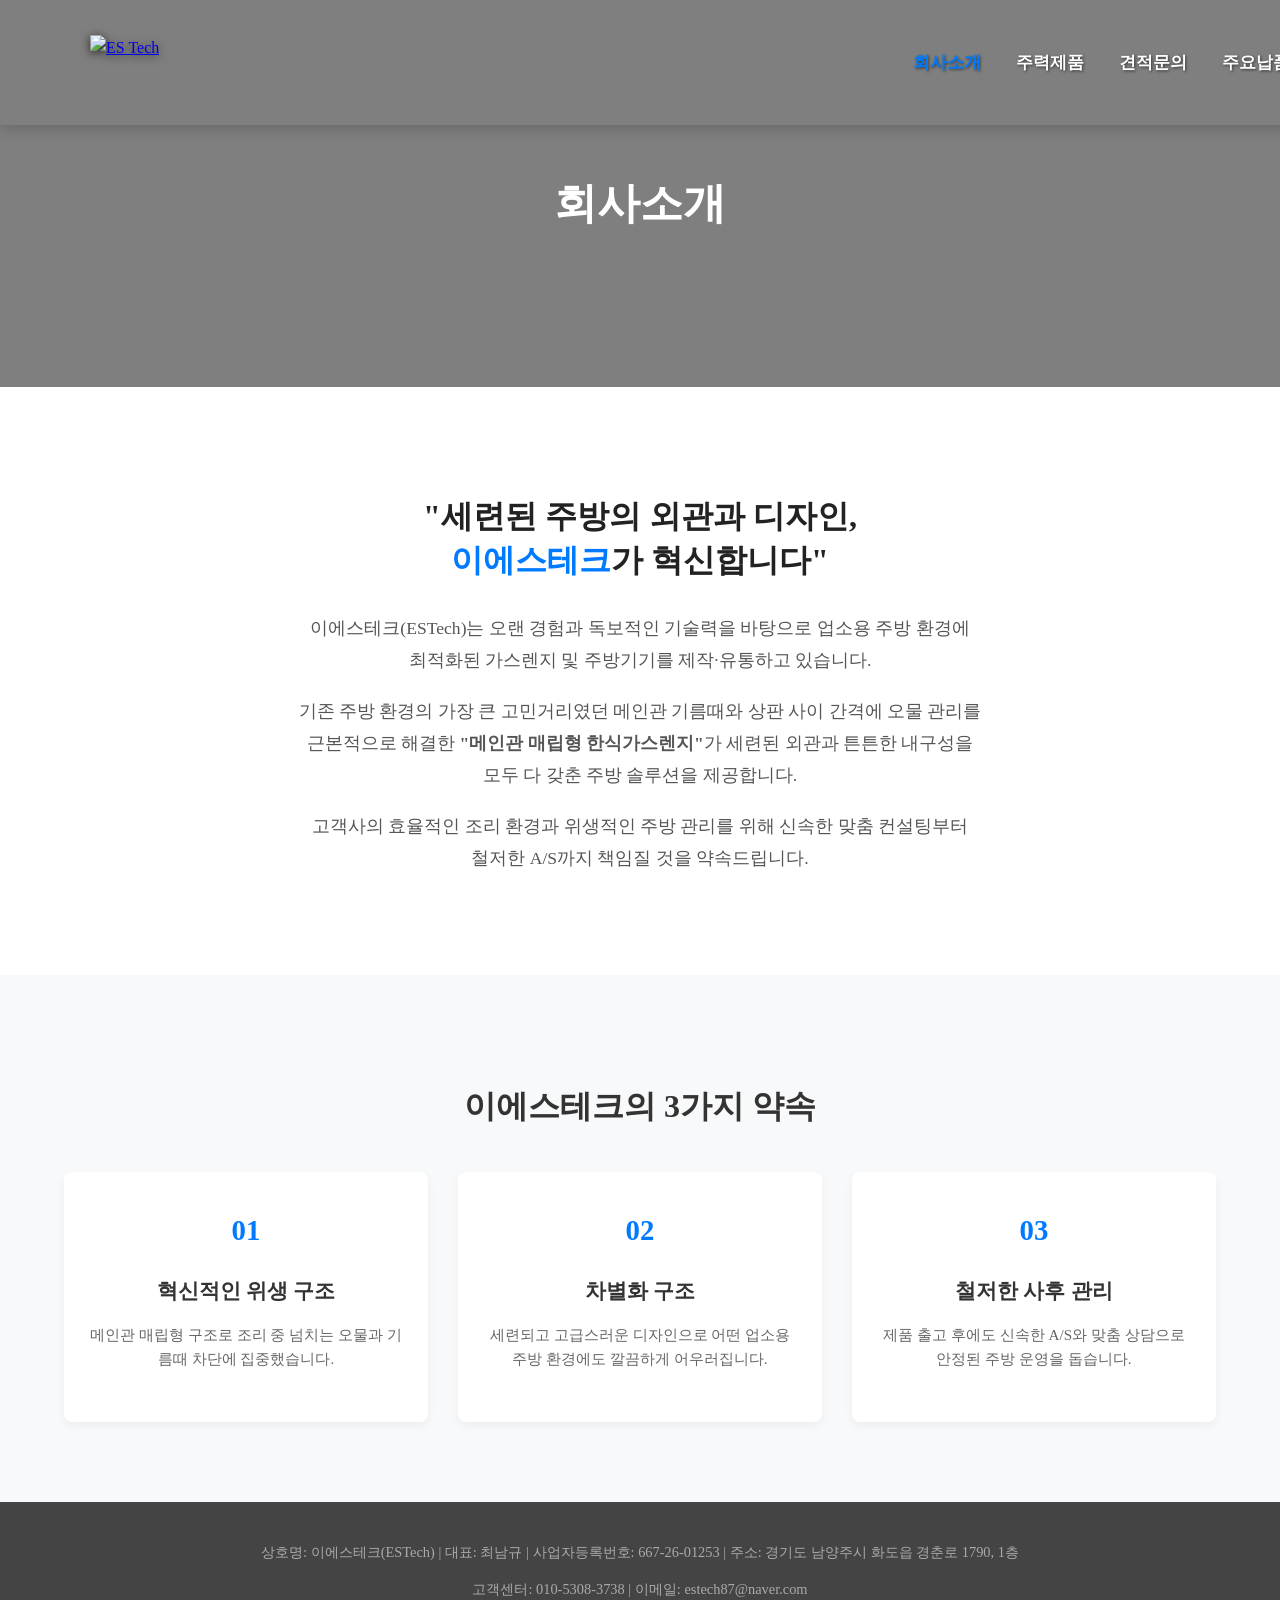
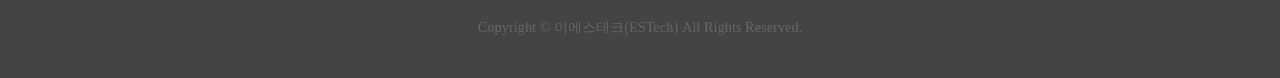
==== company.html @ 54894abc "Add files via upload" ====
<!DOCTYPE html>
<html lang="ko">
<head>
    <meta charset="UTF-8">
    <meta name="viewport" content="width=device-width, initial-scale=1.0">
    <title>회사소개 | 이에스테크(ESTech)</title>
    <meta name="description" content="업소용 주방기기 전문 기업 이에스테크입니다. 메인관 매립형 한식가스렌지 제작 및 맞춤 유통.">
    <link rel="stylesheet" href="style.css">
</head>
<body>

    <!-- 상단 헤더 (로고 + 메뉴) -->
    <header class="header sub-header">
        <div class="nav-container">
            <div class="logo">
                <a href="index.html"><img src="images/logo.png" alt="ES Tech"></a>
            </div>
            <nav class="nav-menu">
                <ul>
                    <li><a href="company.html" class="active">회사소개</a></li>
                    <li><a href="products.html">주력제품</a></li>
                    <li><a href="contact.html">견적문의</a></li>
                    <li><a href="delivery.html">주요납품</a></li>
                </ul>
            </nav>
        </div>
    </header>

    <!-- 서브페이지 상단 배너 -->
    <section class="sub-hero">
        <div class="container">
            <h1>회사소개</h1>
        </div>
    </section>

    <!-- 인사말 및 소개 섹션 -->
 <section class="about-intro">
    <div class="container">
        <div class="about-text-box">
            <h2>"세련된 주방의 외관과 디자인,<br><span>이에스테크</span>가 혁신합니다"</h2>
            <p>
                이에스테크(ESTech)는 오랜 경험과 독보적인 기술력을 바탕으로 업소용 주방 환경에 최적화된 가스렌지 및 주방기기를 제작·유통하고 있습니다.
            </p>
            <p>
                기존 주방 환경의 가장 큰 고민거리였던 메인관 기름때와 상판 사이 간격에 오물 관리를 근본적으로 해결한 <strong>"메인관 매립형 한식가스렌지"</strong>가 세련된 외관과 튼튼한 내구성을 모두 다 갖춘 주방 솔루션을 제공합니다.
            </p>
            <p>
                고객사의 효율적인 조리 환경과 위생적인 주방 관리를 위해 신속한 맞춤 컨설팅부터 철저한 A/S까지 책임질 것을 약속드립니다.
            </p>
        </div>
    </div>
</section>

    <!-- 핵심 가치 섹션 -->
    <section class="values-section">
        <div class="container">
            <h2 class="section-title">이에스테크의 3가지 약속</h2>
            <div class="grid-3">
                <div class="value-card">
                    <div class="value-icon">01</div>
                    <h3>혁신적인 위생 구조</h3>
                    <p>메인관 매립형 구조로 조리 중 넘치는 오물과 기름때 차단에 집중했습니다.</p>
                </div>
                <div class="value-card">
                    <div class="value-icon">02</div>
                    <h3>차별화 구조</h3>
                    <p>세련되고 고급스러운 디자인으로 어떤 업소용 주방 환경에도 깔끔하게 어우러집니다.</p>
                </div>
                <div class="value-card">
                    <div class="value-icon">03</div>
                    <h3>철저한 사후 관리</h3>
                    <p>제품 출고 후에도 신속한 A/S와 맞춤 상담으로 안정된 주방 운영을 돕습니다.</p>
                </div>
            </div>
        </div>
    </section>

    <!-- 푸터 -->
    <footer>
        <div class="container footer-content">
            <p>상호명: 이에스테크(ESTech) | 대표: 최남규 | 사업자등록번호: 667-26-01253 | 주소: 경기도 남양주시 화도읍 경춘로 1790, 1층 </p>

            <p>고객센터: 010-5308-3738 | 이메일: estech87@naver.com</p>
            <p class="copy">Copyright © 이에스테크(ESTech) All Rights Reserved.</p>
        </div>
    </footer>

</body>
</html>
---- style.css ----
CSS
/* ==========================================
   1. 기본 초기화 및 공통 스타일
   ========================================== */
* {
    margin: 0;
    padding: 0;
    box-sizing: border-box;
    font-family: 'Noto Sans KR', sans-serif;
}

body {
    color: #333;
    line-height: 1.6;
    margin: 0;
}

.container {
    width: 90%;
    max-width: 1200px;
    margin: 0 auto;
}

img {
    max-width: 100%;
    height: auto;
}

/* ==========================================
   2. 상단 헤더(로고 & 메뉴) 스크롤 고정
   ========================================== */
.header {
    position: fixed !important;       /* 화면 상단 완벽 고정 */
    top: 0 !important;
    left: 0 !important;
    width: 100% !important;
    z-index: 9999 !important;          /* 최상단 레이어 배치 */
    background: rgba(15, 15, 15, 0.55) !important; /* 어두운 반투명 배경 */
    backdrop-filter: blur(5px);        /* 스크롤 시 뒤쪽 배경 은은하게 블러 처리 */
    padding: 35px 50px !important;     /* 상단 헤더 두께감 확대 */
    box-shadow: 0 3px 15px rgba(0, 0, 0, 0.2) !important;
}

.nav-container {
    display: flex;
    justify-content: space-between; /* 로고 왼쪽, 메뉴 오른쪽 배치 */
    align-items: center;
    max-width: 1200px;
    margin: 0 auto;
}

.logo img {
    height: 55px; /* PC 화면 로고 높이 확대 */
    width: auto;
    display: block;
    filter: drop-shadow(0 2px 5px rgba(0, 0, 0, 0.7));
}

.nav-menu ul {
    display: flex;
    list-style: none;
    gap: 35px; /* 메뉴 항목 간격 */
    margin: 0;
    padding: 0;
}

.nav-menu a {
    color: #ffffff !important;         /* 메뉴 글자색 흰색 고정 */
    text-decoration: none;
    font-size: 17px;
    font-weight: 700;
    text-shadow: 1px 1px 3px rgba(0, 0, 0, 0.6);
    transition: color 0.2s;
}

.nav-menu a:hover {
    color: #007bff !important;
}

.nav-menu a.active {
    color: #007bff !important; /* 현재 선택된 메뉴 색상 강조 */
    font-weight: bold;
}

/* ==========================================
   3. 메인 히어로 섹션
   ========================================== */
.hero {
    position: relative;
    background-image: url('images/my-background.jpg');
    background-size: cover;
    background-position: center; /* [수정 완료] back-position 오타 교정 */
    padding: 240px 20px 180px;
    text-align: center;
    color: #fff;
}

/* 버튼 스타일 */
.btn {
    display: inline-block;
    background: #007bff;
    color: #fff;
    padding: 12px 30px;
    text-decoration: none;
    border-radius: 5px;
    border: none;
    font-weight: bold;
    cursor: pointer;
    margin-top: 15px;
}

/* ==========================================
   4. 공통 섹션 & 카드 레이아웃
   ========================================== */
section { 
    padding: 70px 0; 
}

.section-title { 
    text-align: center; 
    font-size: 2rem; 
    margin-bottom: 40px; 
}

/* 그리드 레이아웃 */
.grid-3 { 
    display: grid; 
    grid-template-columns: repeat(auto-fit, minmax(280px, 1fr)); 
    gap: 30px; 
}

.grid-2 { 
    display: grid; 
    grid-template-columns: repeat(auto-fit, minmax(400px, 1fr)); 
    gap: 30px; 
}

/* 카드 스타일 */
.feature-card, .product-card {
    background: #fff;
    border-radius: 8px;
    overflow: hidden;
    box-shadow: 0 4px 6px rgba(0,0,0,0.05);
    text-align: center;
}

.feature-card img, .product-card img {
    width: 100%;
    height: 250px;
    object-fit: cover;
}

.feature-card h3, .product-card h3 { 
    margin: 15px 0 10px; 
}

.feature-card p { 
    padding: 0 15px 20px; 
    color: #666; 
}

.product-info { 
    padding: 20px; 
    text-align: left; 
}

/* ==========================================
   5. 견적 문의 & 푸터
   ========================================== */
.contact-form {
    max-width: 600px;
    margin: 0 auto;
    display: flex;
    flex-direction: column;
    gap: 15px;
}

.contact-form input, .contact-form textarea {
    width: 100%;
    padding: 12px;
    border: 1px solid #ccc;
    border-radius: 5px;
}

footer {
    background: #444;
    color: #aaa;
    text-align: center;
    padding: 25px 0;
    font-size: 0.9rem;
}

footer .copy { 
    margin-top: 10px; 
    color: #666; 
}

/* ==========================================
   6. 서브페이지 배너 & 인사말 섹션
   ========================================== */
.sub-header {
    background: transparent !important;
}

.sub-hero {
    background: linear-gradient(rgba(0, 0, 0, 0.5), rgba(0, 0, 0, 0.5)), url('images/my-background.jpg');
    background-size: cover;
    background-position: center;
    color: #fff;
    text-align: center;
    padding: 140px 20px;
}

/* 타이틀 및 텍스트 크기 확장 */
.sub-hero h1 {
    font-size: 2.7rem !important;
    font-weight: 600 !important;
    line-height: 1.3 !important;
    margin-bottom: 15px !important;
}

.sub-hero p {
    font-size: 1.6rem !important;
    font-weight: 600 !important;
    color: #ffffff !important;
}

.hero h1, .hero-content h1 {
    font-size: 3rem !important;
    font-weight: 800 !important;
    line-height: 1.3 !important;
    margin-bottom: 15px !important;
}

.hero p, .hero-content p {
    font-size: 1.6rem !important;
    font-weight: 600 !important;
    color: #ffffff !important;
}

/* 인사말 섹션 중앙 정렬 */
.about-intro {
    padding: 80px 0;
    background: #fff;
}

.about-grid {
    display: block !important;
}

.about-text, .about-text-box {
    max-width: 700px !important;
    margin: 0 auto !important;
    text-align: center !important;
}

.about-text h2, .about-text-box h2 {
    font-size: 2rem;
    line-height: 1.4;
    margin-bottom: 30px;
    color: #222;
    text-align: center !important;
}

.about-text h2 span, .about-text-box h2 span {
    color: #007bff;
}

.about-text p, .about-text-box p {
    color: #555;
    margin-bottom: 20px;
    font-size: 1.1rem;
    line-height: 1.8;
    text-align: center !important;
    word-break: keep-all;
}

/* 핵심 가치 카드 */
.values-section {
    background: #f8f9fa;
    padding: 80px 0;
}

.value-card {
    background: #fff;
    padding: 35px 25px;
    border-radius: 8px;
    text-align: center;
    box-shadow: 0 4px 10px rgba(0,0,0,0.05);
}

.value-icon {
    font-size: 1.8rem;
    font-weight: 800;
    color: #007bff;
    margin-bottom: 15px;
}

.value-card h3 {
    margin-bottom: 12px;
    font-size: 1.3rem;
}

.value-card p {
    color: #666;
    font-size: 0.95rem;
}

/* 기업 개요 표 */
.company-info-section {
    padding: 80px 0;
    background: #fff;
}

.table-wrapper {
    max-width: 900px;
    margin: 0 auto;
}

.company-table {
    width: 100%;
    border-collapse: collapse;
    margin-top: 20px;
}

.company-table th, .company-table td {
    padding: 15px 20px;
    border-bottom: 1px solid #eee;
    font-size: 1rem;
}

.company-table th {
    background: #f4f6f9;
    color: #333;
    width: 20%;
    text-align: left;
    font-weight: 700;
}

.company-table td {
    color: #555;
}

/* ==========================================
   7. 견적문의 페이지 (contact.html) 스타일
   ========================================== */
.contact-section {
    padding: 80px 0 120px 0 !important;
    background: #f8f9fa !important;
}

.contact-grid {
    display: flex !important;
    flex-direction: row !important;
    gap: 40px !important;
    align-items: flex-start !important;
}

.contact-info-box {
    flex: 1 !important;
    background: #2a2a2a !important;
    color: #ffffff !important;
    padding: 40px !important;
    border-radius: 12px !important;
    box-shadow: 0 5px 15px rgba(0, 0, 0, 0.08) !important;
    box-sizing: border-box !important;
}

.contact-info-box h2 {
    font-size: 1.6rem !important;
    margin-bottom: 15px !important;
    color: #ffffff !important;
}

.contact-phone {
    font-size: 2.2rem !important;
    font-weight: 800 !important;
    color: #007bff !important;
    margin-bottom: 5px !important;
}

.contact-subtext {
    color: #aaa !important;
    font-size: 0.95rem !important;
    margin-bottom: 30px !important;
    padding-bottom: 25px !important;
    border-bottom: 1px solid #444 !important;
}

.info-list {
    display: flex !important;
    flex-direction: column !important;
    gap: 15px !important;
}

.info-item {
    display: flex !important;
    justify-content: space-between !important;
    font-size: 0.98rem !important;
}

.info-item strong {
    color: #ccc !important;
}

.info-item span {
    color: #fff !important;
}

.contact-form-card {
    flex: 1.4 !important;
    background: #ffffff !important;
    padding: 40px !important;
    border-radius: 12px !important;
    box-shadow: 0 5px 15px rgba(0, 0, 0, 0.08) !important;
    box-sizing: border-box !important;
}

.contact-form-card h2 {
    font-size: 1.6rem !important;
    color: #222222 !important;
    margin-bottom: 25px !important;
    padding-bottom: 15px !important;
    border-bottom: 2px solid #007bff !important;
}

.form-group {
    margin-bottom: 20px !important;
}

.form-group label {
    display: block !important;
    font-weight: 700 !important;
    margin-bottom: 8px !important;
    color: #333333 !important;
    font-size: 0.95rem !important;
}

.form-group label span {
    color: #dc3545 !important;
}

/* [수정 완료] width: 100% 퍼센트 단위 교정 */
.form-group input,
.form-group select,
.form-group textarea {
    width: 100% !important;
    padding: 12px 15px !important;
    border: 1px solid #dddddd !important;
    border-radius: 6px !important;
    font-size: 1rem !important;
    color: #333333 !important;
    background: #ffffff !important;
    box-sizing: border-box !important;
    outline: none !important;
}

.form-group input:focus,
.form-group select:focus,
.form-group textarea:focus {
    border-color: #007bff !important;
}

.form-agree {
    margin: 25px 0 !important;
    font-size: 0.9rem !important;
    color: #666666 !important;
}

.form-agree input[type="checkbox"] {
    margin-right: 8px !important;
    accent-color: #007bff !important;
    width: auto !important;
}

.btn-submit {
    width: 100% !important;
    padding: 15px !important;
    font-size: 1.1rem !important;
    font-weight: bold !important;
    background: #007bff !important;
    color: #ffffff !important;
    border: none !important;
    border-radius: 6px !important;
    cursor: pointer !important;
    transition: background-color 0.2s !important;
}

.btn-submit:hover {
    background: #0056b3 !important;
}

/* ==========================================
   8. 모바일 반응형 설정 (768px 이하)
   ========================================== */
@media (max-width: 768px) {
    .header {
        padding: 15px 20px !important;
    }

    .nav-container {
        flex-direction: column;
        gap: 12px;
    }

    .logo img {
        height: 38px;
    }

    .nav-menu ul {
        gap: 15px;
        flex-wrap: wrap;
        justify-content: center;
    }

    .nav-menu a {
        font-size: 15px;
    }

    .hero {
        padding: 170px 20px 60px;
    }

    .sub-hero h1, .hero h1, .hero-content h1 {
        font-size: 2rem !important;
    }

    .sub-hero p, .hero p, .hero-content p {
        font-size: 1.2rem !important;
    }

    .grid-2, .about-grid, .contact-grid {
        flex-direction: column !important;
        grid-template-columns: 1fr;
    }

    .about-text h2, .about-text-box h2 {
        font-size: 1.5rem;
    }

    .about-text p, .about-text-box p {
        font-size: 0.98rem;
    }

    .company-table th, .company-table td {
        display: block;
        width: 100%;
    }

    .company-table th {
        background: #eef2f7;
        padding-bottom: 5px;
    }

    .company-table td {
        padding-top: 5px;
        margin-bottom: 10px;
    }

    .contact-info-box, .contact-form-card {
        width: 100% !important;
        padding: 25px !important;
    }

    .contact-phone {
        font-size: 1.8rem !important;
    }
}

/* ==========================================
   주요 납품 소개 문구 스타일 (가운데 정렬, 크고 짙게)
   ========================================== */
.intro-text-box {
    text-align: center !important;     /* 가운데 정렬 */
    margin: 30px auto !important;      /* 위아래 여백 확보 */
    padding: 0 20px !important;
}

.intro-text-box p {
    font-size: 1.25rem !important;     /* 기본보다 살짝 큰 글씨 크기 (약 20px) */
    font-weight: 700 !important;       /* 짙고 두꺼운 글씨 두께 */
    color: #222222 !important;         /* 뚜렷하고 선명한 짙은 회색(검은색에 가까움) */
    line-height: 1.6 !important;       /* 줄 간격 여유있게 조정 */
    word-break: keep-all;              /* 단어 단위 자연스러운 줄바꿈 */
}



CSS
.brand-gallery-section {
    padding: 80px 0;
    background: #f8f9fa;
}

.brand-logo-grid {
    display: grid;
    grid-template-columns: repeat(auto-fill, minmax(180px, 1fr));
    gap: 20px;
}

.brand-logo-item {
    background: #ffffff;
    border: 1px solid #e0e0e0;
    border-radius: 8px;
    padding: 30px 20px;
    text-align: center;
    cursor: pointer;
    transition: all 0.3s ease;
    filter: grayscale(100%);
    opacity: 0.7;
    display: flex;
    justify-content: center;
    align-items: center;
    height: 120px;
}

.brand-logo-item img {
    max-height: 100%;
    max-width: 100%;
    object-fit: contain;
}

.brand-logo-item:hover {
    filter: grayscale(0%);
    opacity: 1;
    border-color: #007bff;
    box-shadow: 0 5px 15px rgba(0, 123, 255, 0.15);
    transform: translateY(-3px);
}

.gallery-modal {
    display: none; 
    position: fixed;
    top: 0;
    left: 0;
    width: 100%;
    height: 100%;
    background: rgba(0, 0, 0, 0.85); 
    z-index: 99999; 
    overflow-y: auto; 
    padding: 50px 20px;
}

.modal-content {
    background: #ffffff;
    max-width: 800px;
    margin: 0 auto;
    padding: 30px;
    border-radius: 10px;
    position: relative;
    box-shadow: 0 10px 30px rgba(0,0,0,0.5);
}

.close-btn {
    position: absolute;
    top: 15px;
    right: 20px;
    font-size: 35px;
    color: #333;
    font-weight: bold;
    cursor: pointer;
    transition: color 0.2s;
}

.close-btn:hover {
    color: #dc3545;
}

#modalTitle {
    font-size: 1.5rem;
    color: #222;
    margin-bottom: 20px;
    padding-bottom: 15px;
    border-bottom: 2px solid #007bff;
}

.modal-images {
    display: flex;
    flex-direction: column;
    gap: 20px;
}

.modal-images img {
    width: 100%;
    border-radius: 6px;
    box-shadow: 0 2px 8px rgba(0,0,0,0.1);
}

@media (max-width: 768px) {
    .brand-logo-grid {
        grid-template-columns: repeat(2, 1fr); 
    }
    .brand-logo-item {
        height: 100px;
        padding: 20px 10px;
    }
    .modal-content {
        padding: 20px;
        margin-top: 20px;
    }
}

/* ==========================================
   4열 배치 및 작은 사진 갤러리 스타일
   ========================================== */
.gallery-section {
    padding: 60px 0 100px;
    background-color: #f9f9f9;
}

.gallery-grid {
    display: grid;
    /* PC 화면에서 무조건 한 줄에 4장씩 배치 */
    grid-template-columns: repeat(4, 1fr); 
    gap: 20px; /* 카드 사이 간격 */
    max-width: 1200px; /* 전체 갤러리 최대 너비 */
    margin: 0 auto; /* 가운데 정렬 */
    padding: 0 20px;
}

.gallery-card {
    background: #ffffff;
    border-radius: 8px;
    overflow: hidden;
    box-shadow: 0 4px 12px rgba(0, 0, 0, 0.06);
    border: 1px solid #e9e9e9;
    transition: transform 0.3s ease, box-shadow 0.3s ease;
}

.gallery-card:hover {
    transform: translateY(-4px);
    box-shadow: 0 8px 18px rgba(0, 0, 0, 0.12);
}

.card-img-box {
    width: 100%;
    height: 180px; /* 4개 배치에 어울리도록 세로 높이 고정 */
    background-color: #eee;
    overflow: hidden;
}

.card-img-box img {
    width: 100%;
    height: 100%;
    object-fit: cover;
    transition: transform 0.3s ease;
}

.gallery-card:hover .card-img-box img {
    transform: scale(1.04);
}

.card-info {
    padding: 14px 15px;
    text-align: center;
    background: #ffffff;
    border-top: 1px solid #f0f0f0;
}

.card-info h3 {
    font-size: 1rem;
    color: #222222;
    margin: 0;
    font-weight: 700;
}

/* 모바일 화면 대응 (한 줄에 1개씩) */
@media (max-width: 768px) {
    .gallery-grid {
        grid-template-columns: 1fr;
    }
    .card-img-box {
        height: 220px;
    }
}
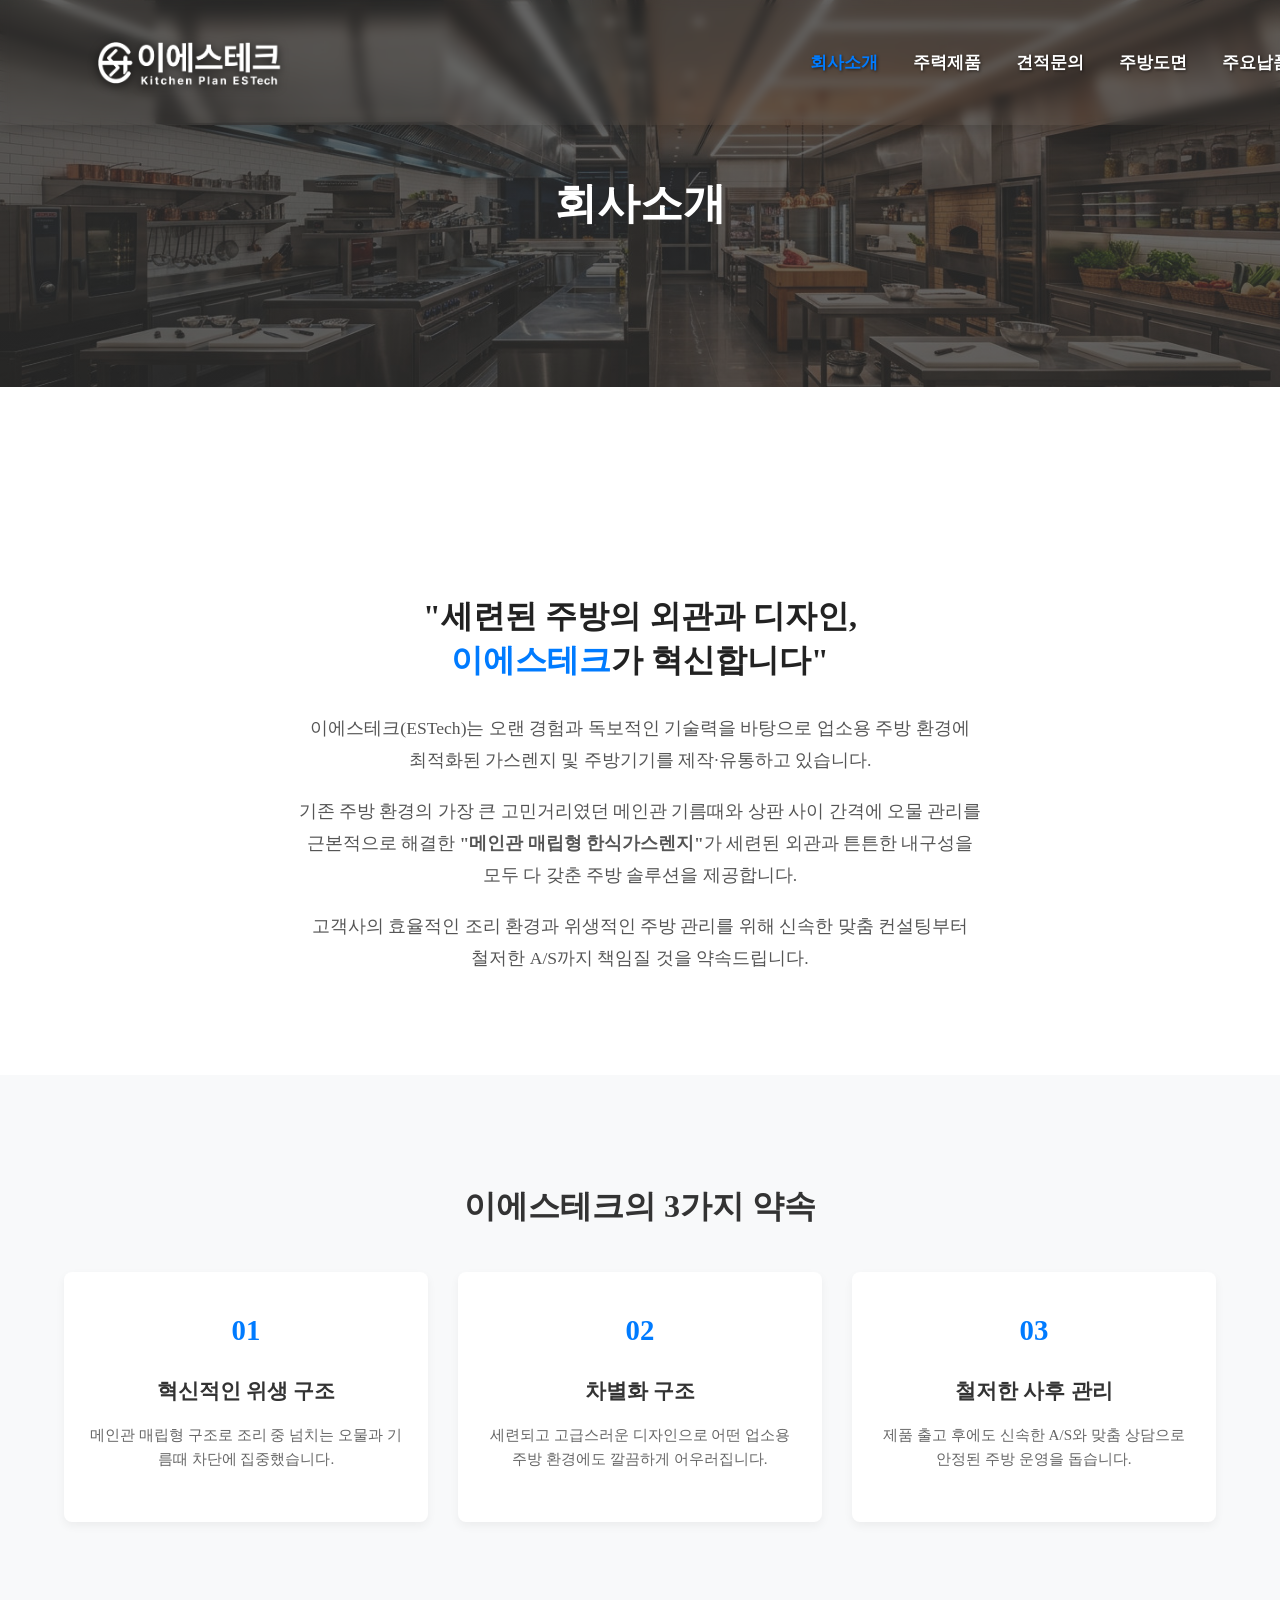
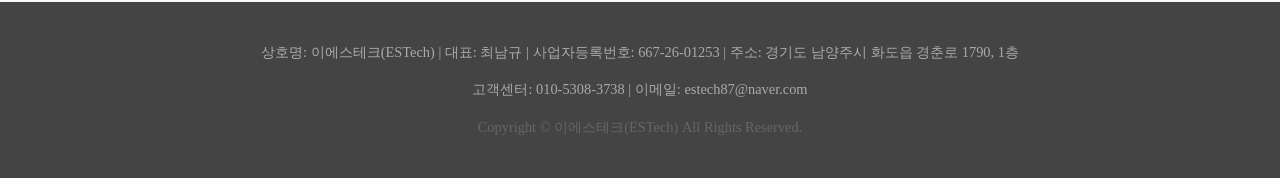
==== commit 831cc4f8: "Add files via upload" ====
--- a/company.html
+++ b/company.html
@@ -20,6 +20,7 @@
                     <li><a href="company.html" class="active">회사소개</a></li>
                     <li><a href="products.html">주력제품</a></li>
                     <li><a href="contact.html">견적문의</a></li>
+                    <li><a href="layout.html">주방도면</a></li>
                     <li><a href="delivery.html">주요납품</a></li>
                 </ul>
             </nav>
--- a/style.css
+++ b/style.css
@@ -209,6 +209,7 @@
     color: #fff;
     text-align: center;
     padding: 140px 20px;
+    margin-bottom: 100px; /* 메인 이미지 아래쪽에 100px 공간을 확보합니다 */
 }
 
 /* 타이틀 및 텍스트 크기 확장 */
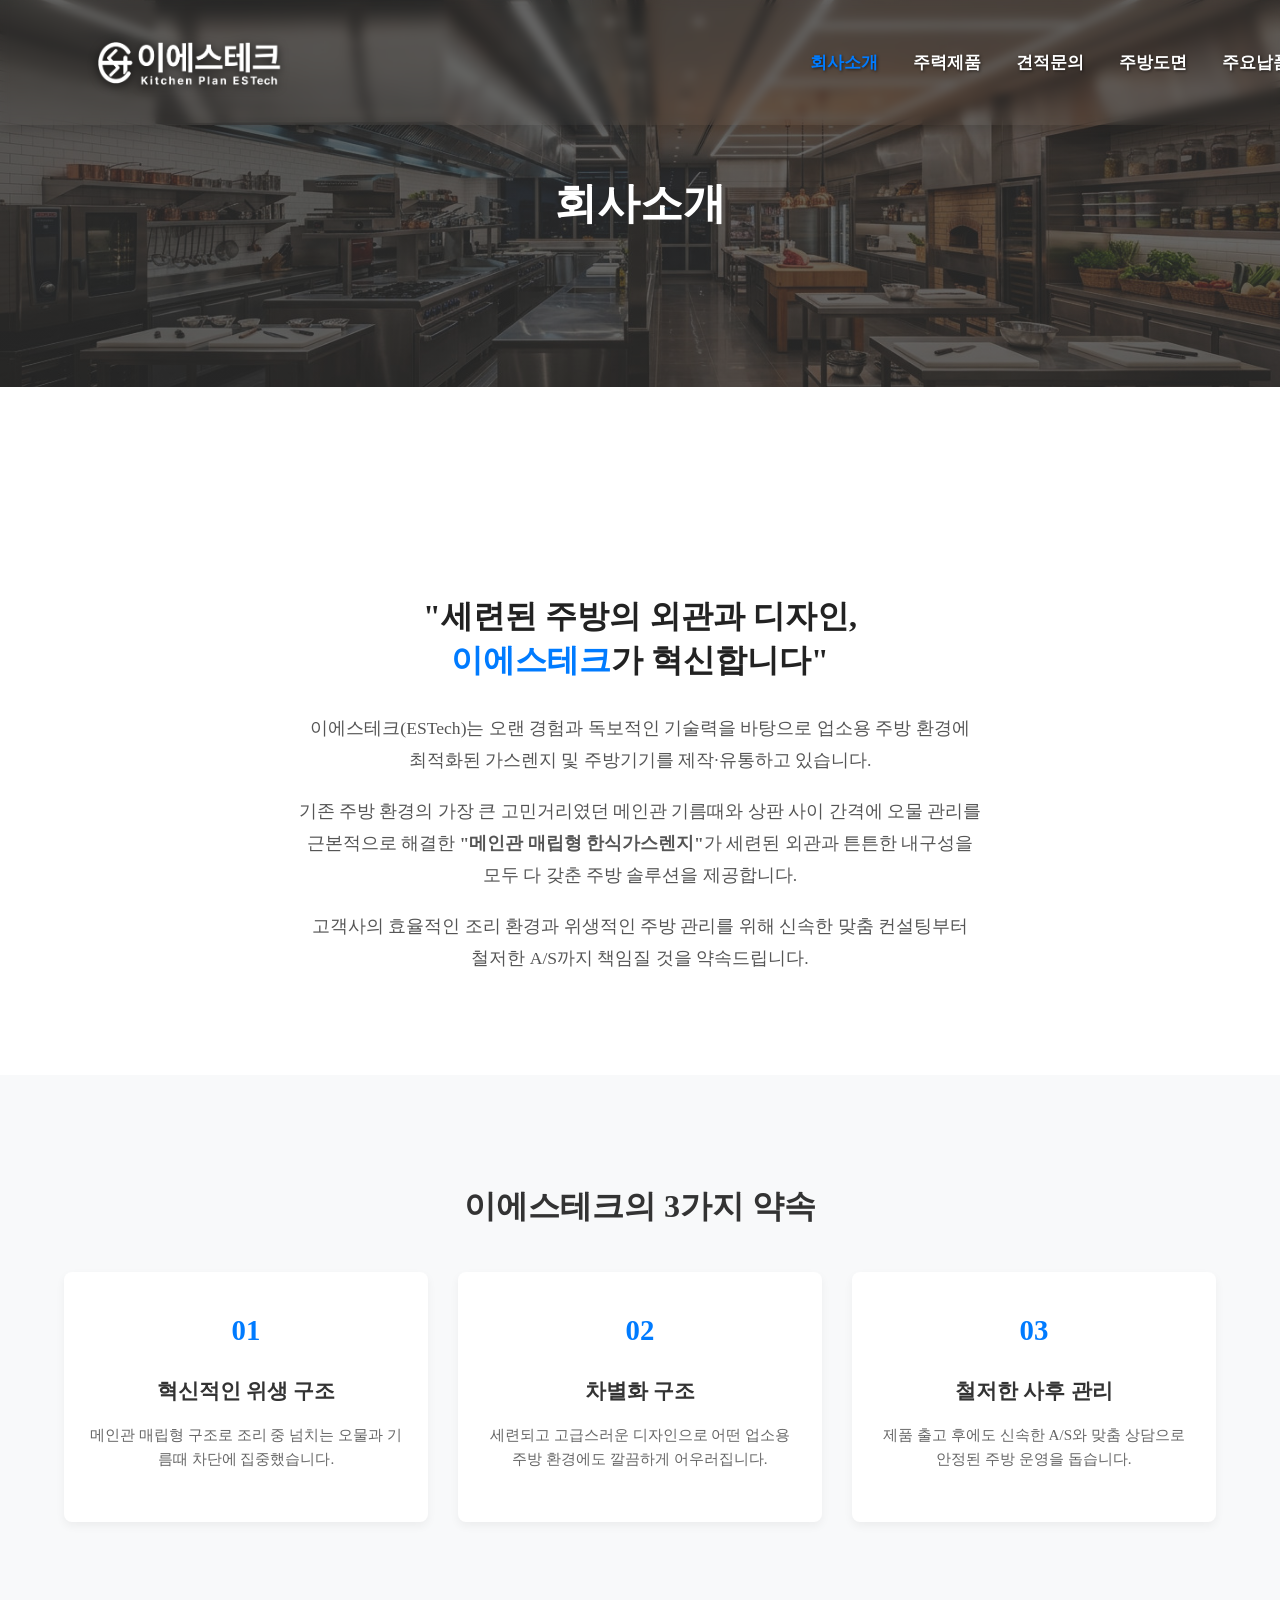
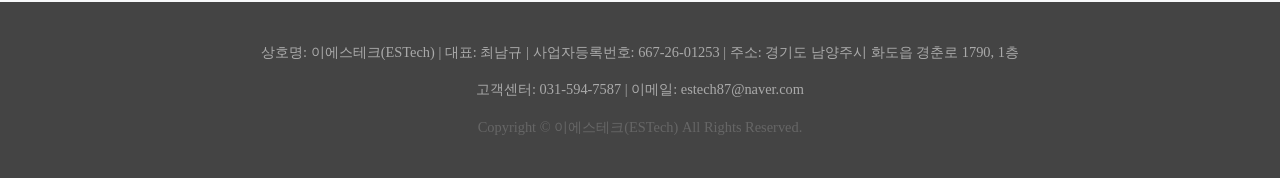
==== commit 37a377ed: "Add files via upload" ====
--- a/company.html
+++ b/company.html
@@ -81,7 +81,7 @@
         <div class="container footer-content">
             <p>상호명: 이에스테크(ESTech) | 대표: 최남규 | 사업자등록번호: 667-26-01253 | 주소: 경기도 남양주시 화도읍 경춘로 1790, 1층 </p>
 
-            <p>고객센터: 010-5308-3738 | 이메일: estech87@naver.com</p>
+            <p>고객센터: 031-594-7587 | 이메일: estech87@naver.com</p>
             <p class="copy">Copyright © 이에스테크(ESTech) All Rights Reserved.</p>
         </div>
     </footer>
